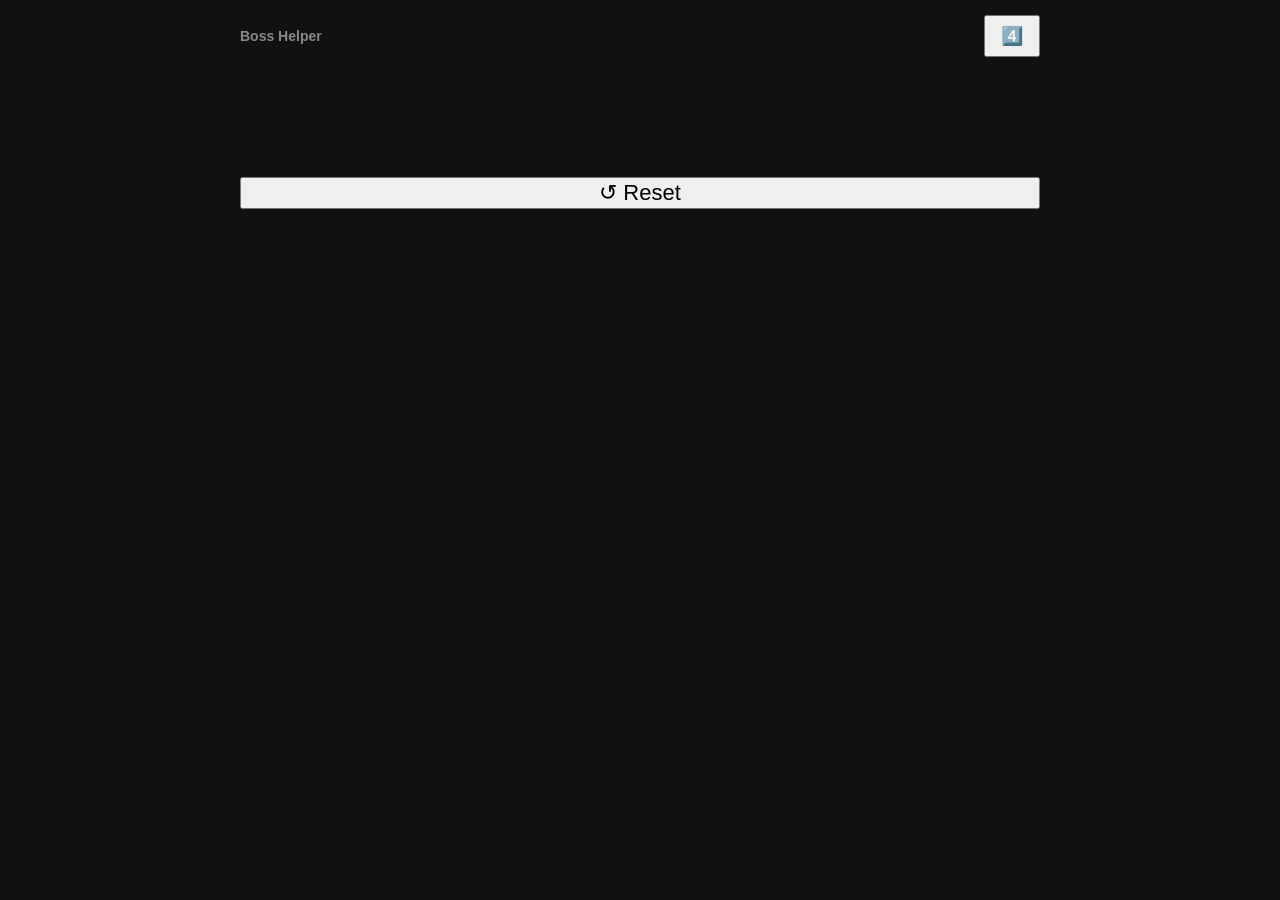
==== index.html @ 30ce4ddc "init" ====
<!DOCTYPE html>
<html lang="fr">

<head>
    <meta charset="UTF-8">
    <meta name="viewport" content="width=device-width, initial-scale=1.0">

    <title>Boss Helper</title>

    <link rel="stylesheet" href="style.css">

    <link rel="manifest" href="manifest.json">

    <meta name="theme-color" content="#111111">

</head>

<script src="app.js"></script>

<script>

if ("serviceWorker" in navigator) {

    navigator.serviceWorker.register("service-worker.js");

}

</script>

<body>

<div class="app">

    <div class="header">

        <h1>Boss Helper</h1>

        <button id="modeButton">
            4️⃣
        </button>

    </div>


    <div id="inputSequence" class="sequence"></div>


    <div id="buttons" class="buttons"></div>


    <button id="reset">
        ↺ Reset
    </button>

</div>

</body>

</html>
---- style.css ----
body{

    margin:0;

    background:#111;

    color:white;

    font-family:Arial,sans-serif;

}

.app{

    max-width:500px;

    margin:auto;

    padding:15px;

}

.header{

    display:flex;

    justify-content:space-between;

    align-items:center;

}

h1{

    font-size:14px;

    opacity:.5;

    margin:0;

}

#modeButton{

    font-size:18px;

    padding:8px 15px;

}

.sequence {

    --icon-size: 70px;
    --gap: 10px;

    height: calc(
        (3 * var(--icon-size))
        + (2 * var(--gap))
        + 50px
    );

    padding-top: 25px;
    padding-bottom: 25px;

    box-sizing: border-box;

    display: flex;
    flex-wrap: wrap;

    gap: var(--gap);

    justify-content: center;

    align-content: flex-start;

    overflow: hidden;

}


.sequence img {

    width: var(--icon-size);
    height: var(--icon-size);

}

.buttons {

    display: grid;

    gap: 15px;

    width: 100%;

}

.buttons.mode4 {

    grid-template-columns: repeat(2, minmax(0, 1fr));

}

.buttons.mode8 {

    grid-template-columns: repeat(4, minmax(0, 1fr));

}

.buttons button {

    width: 100%;
    aspect-ratio: 1 / 1;

    background: #222;

    border: 2px solid #444;

    border-radius: 15px;

    display: flex;

    justify-content: center;

    align-items: center;

    padding: 0;

    aspect-ratio: 1 / 1;
}

/* Mode 4 */

.buttons.mode4 img {

    width: 60%;
    height: 60%;

}

/* Mode 8 */

.buttons.mode8 img {

    width: 55%;
    height: 55%;

}

#reset{

    margin-top:25px;

    width:100%;

    font-size:22px;

}

.sequence.longpress{

    opacity:.4;

}

@media (orientation: landscape) {


    .app {

        max-width: 800px;

    }


    .sequence {

        --icon-size: 55px;
        --gap: 8px;


        height: calc(
            var(--icon-size)
            + 40px
        );


        padding-top: 20px;
        padding-bottom: 20px;

        flex-wrap: nowrap;

    }


    .sequence img {

        width: var(--icon-size);
        height: var(--icon-size);

    }

    .buttons.mode4 {

        grid-template-columns: repeat(4, 1fr);

    }

    .buttons.mode4 img {

    width: 55%;
    height: 55%;

    }

    .buttons.mode8 {

        grid-template-columns: repeat(8, 1fr);

    }


    .buttons {

        gap: 8px;

    }


    .buttons button {

        border-radius: 10px;

    }
 
    .buttons img {

    width: 50px;
    height: 50px;

    }

}
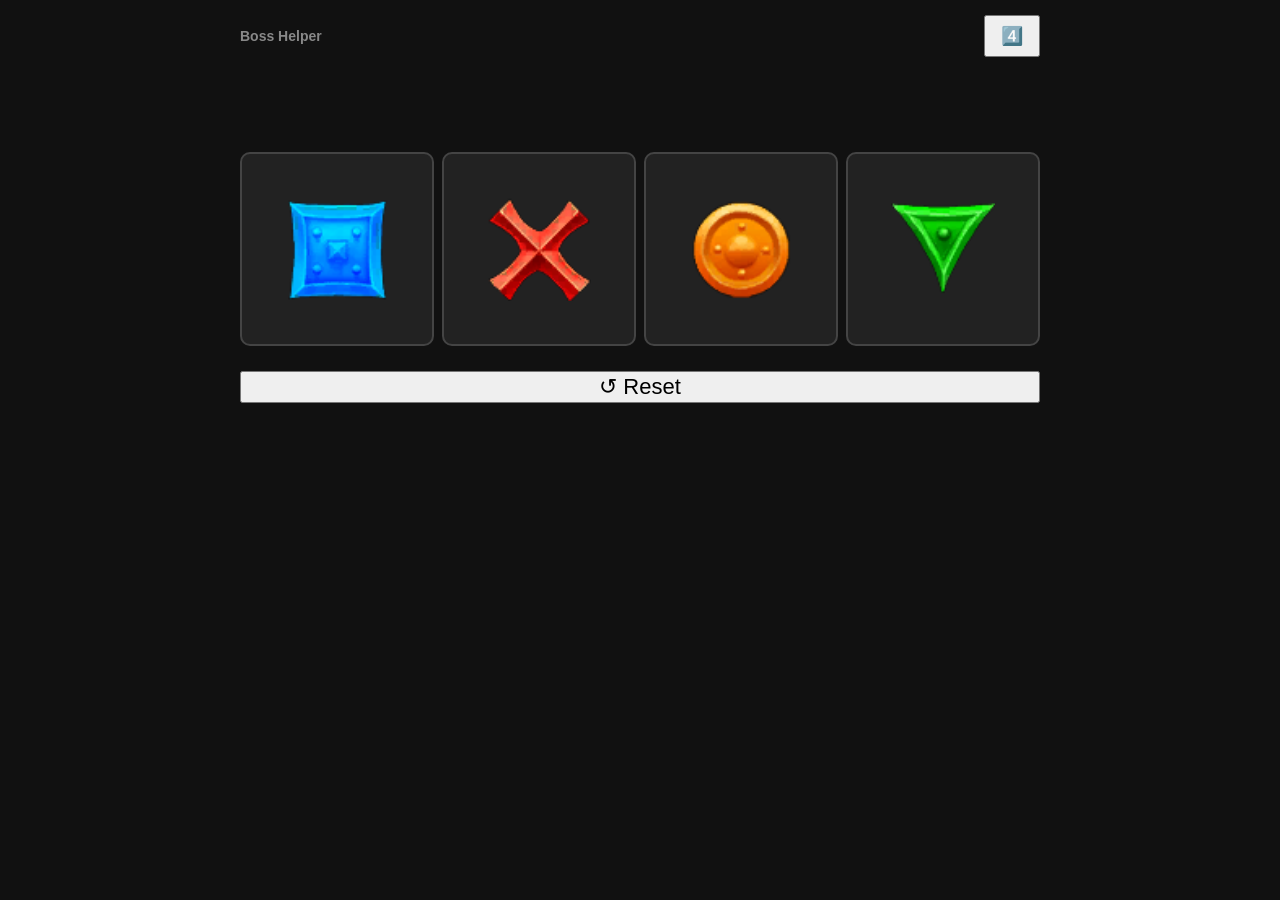
==== commit 87d846fb: "Update index.html" ====
--- a/index.html
+++ b/index.html
@@ -14,18 +14,6 @@
     <meta name="theme-color" content="#111111">
 
 </head>
-
-<script src="app.js"></script>
-
-<script>
-
-if ("serviceWorker" in navigator) {
-
-    navigator.serviceWorker.register("service-worker.js");
-
-}
-
-</script>
 
 <body>
 
@@ -51,9 +39,21 @@
     <button id="reset">
         ↺ Reset
     </button>
-
+    
 </div>
 
+<script src="app.js"></script>
+
+<script>
+
+if ("serviceWorker" in navigator) {
+
+    navigator.serviceWorker.register("service-worker.js");
+
+}
+
+</script>
+    
 </body>
 
-</html>+</html>
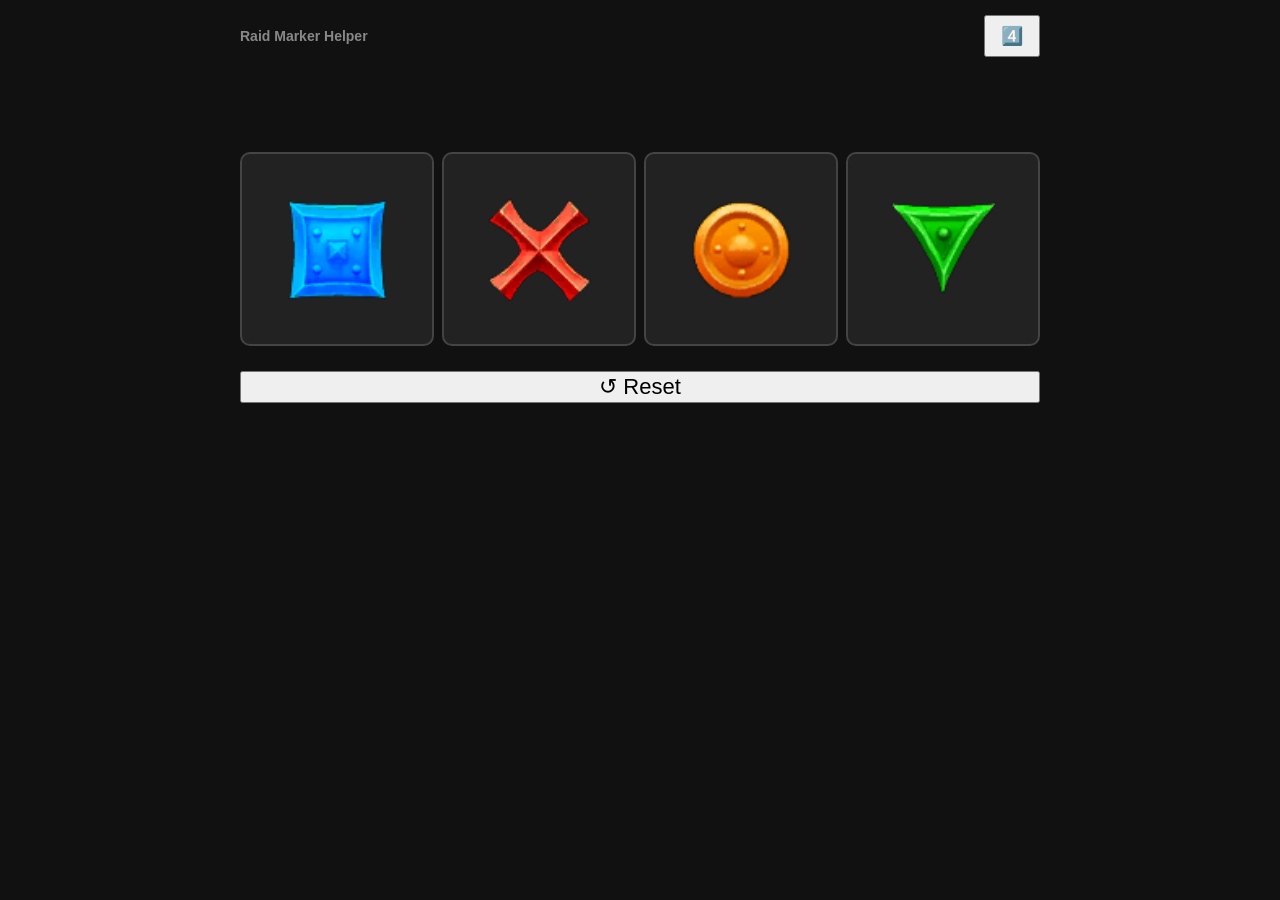
==== commit 44e0078e: "Update index.html" ====
--- a/index.html
+++ b/index.html
@@ -5,7 +5,7 @@
     <meta charset="UTF-8">
     <meta name="viewport" content="width=device-width, initial-scale=1.0">
 
-    <title>Boss Helper</title>
+    <title>Raid Marker Helper</title>
 
     <link rel="stylesheet" href="style.css">
 
@@ -21,7 +21,7 @@
 
     <div class="header">
 
-        <h1>Boss Helper</h1>
+        <h1>Raid Marker Helper</h1>
 
         <button id="modeButton">
             4️⃣
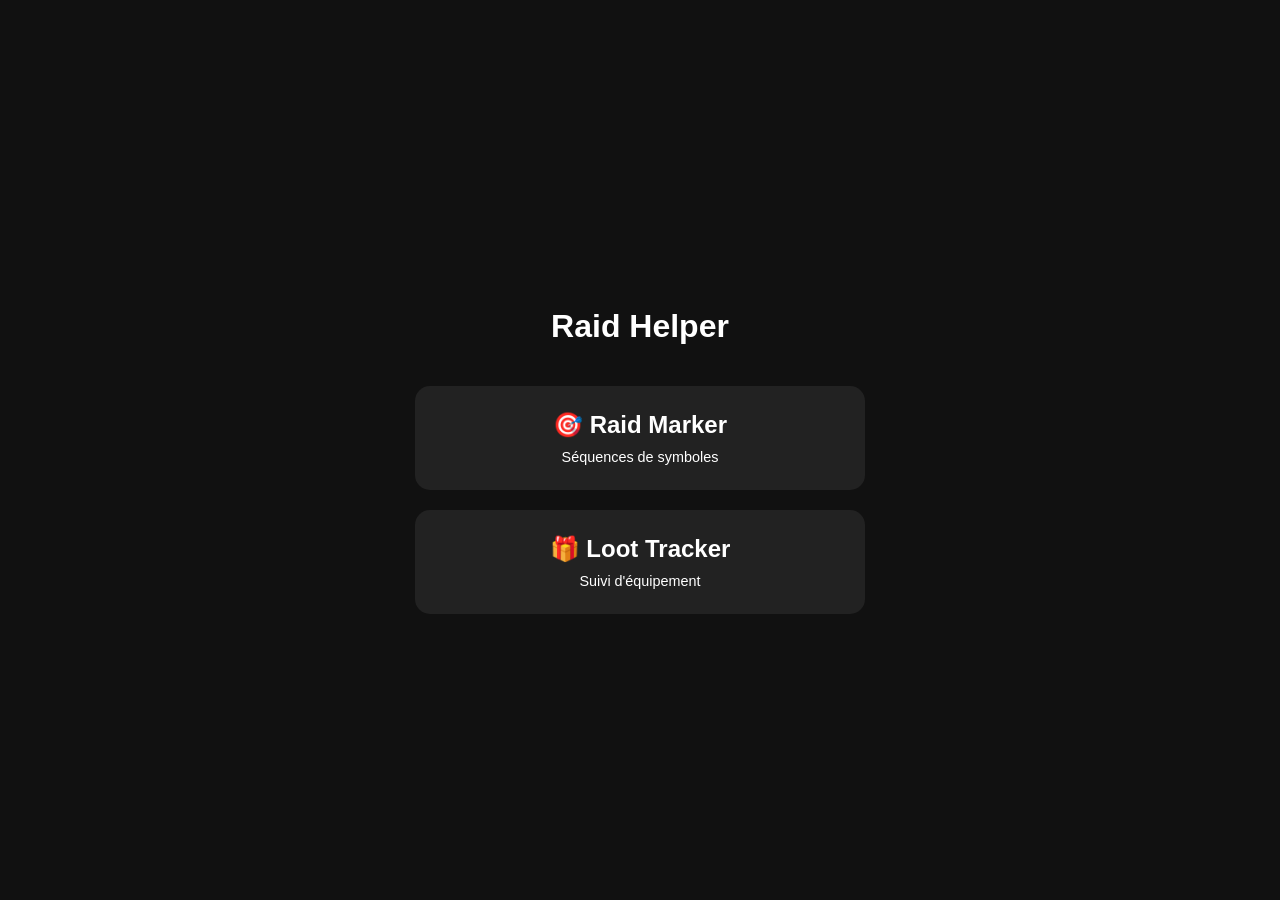
==== commit 72f5bfca: "Changing toward a multi tools app - init for loot-tracker - marker has its own dir now" ====
--- a/index.html
+++ b/index.html
@@ -2,58 +2,53 @@
 <html lang="fr">
 
 <head>
-    <meta charset="UTF-8">
-    <meta name="viewport" content="width=device-width, initial-scale=1.0">
 
-    <title>Raid Marker Helper</title>
+<meta charset="UTF-8">
+<meta name="viewport" content="width=device-width, initial-scale=1.0">
 
-    <link rel="stylesheet" href="style.css">
+<title>Raid Helper</title>
 
-    <link rel="manifest" href="manifest.json">
+<link rel="stylesheet" href="style.css">
 
-    <meta name="theme-color" content="#111111">
+<link rel="manifest" href="manifest.json">
 
 </head>
+
 
 <body>
 
 <div class="app">
 
-    <div class="header">
-
-        <h1>Raid Marker Helper</h1>
-
-        <button id="modeButton">
-            4️⃣
-        </button>
-
-    </div>
+<h1>Raid Helper</h1>
 
 
-    <div id="inputSequence" class="sequence"></div>
+<a class="tool" href="marker/index.html">
+
+    🎯
+    <strong>Raid Marker</strong>
+
+    <span>
+        Séquences de symboles
+    </span>
+
+</a>
 
 
-    <div id="buttons" class="buttons"></div>
+<a class="tool" href="loot-tracker/index.html">
+
+    🎁
+    <strong>Loot Tracker</strong>
+
+    <span>
+        Suivi d'équipement
+    </span>
+
+</a>
 
 
-    <button id="reset">
-        ↺ Reset
-    </button>
-    
 </div>
 
-<script src="app.js"></script>
 
-<script>
-
-if ("serviceWorker" in navigator) {
-
-    navigator.serviceWorker.register("service-worker.js");
-
-}
-
-</script>
-    
 </body>
 
-</html>
+</html>
--- a/style.css
+++ b/style.css
@@ -1,243 +1,56 @@
-body{
+body {
 
     margin:0;
-
     background:#111;
-
     color:white;
 
-    font-family:Arial,sans-serif;
-
-}
-
-.app{
-
-    max-width:500px;
-
-    margin:auto;
-
-    padding:15px;
-
-}
-
-.header{
-
-    display:flex;
-
-    justify-content:space-between;
-
-    align-items:center;
-
-}
-
-h1{
-
-    font-size:14px;
-
-    opacity:.5;
-
-    margin:0;
-
-}
-
-#modeButton{
-
-    font-size:18px;
-
-    padding:8px 15px;
-
-}
-
-.sequence {
-
-    --icon-size: 70px;
-    --gap: 10px;
-
-    height: calc(
-        (3 * var(--icon-size))
-        + (2 * var(--gap))
-        + 50px
-    );
-
-    padding-top: 25px;
-    padding-bottom: 25px;
-
-    box-sizing: border-box;
-
-    display: flex;
-    flex-wrap: wrap;
-
-    gap: var(--gap);
-
-    justify-content: center;
-
-    align-content: flex-start;
-
-    overflow: hidden;
+    font-family:sans-serif;
 
 }
 
 
-.sequence img {
+.app {
 
-    width: var(--icon-size);
-    height: var(--icon-size);
+    height:100vh;
+
+    display:flex;
+    flex-direction:column;
+
+    align-items:center;
+    justify-content:center;
+
+    gap:20px;
 
 }
 
-.buttons {
 
-    display: grid;
+.tool {
 
-    gap: 15px;
+    width:80%;
+    max-width:400px;
 
-    width: 100%;
+    padding:25px;
+
+    border-radius:15px;
+
+    background:#222;
+
+    color:white;
+    text-decoration:none;
+
+    text-align:center;
+
+    font-size:1.5em;
 
 }
 
-.buttons.mode4 {
 
-    grid-template-columns: repeat(2, minmax(0, 1fr));
+.tool span {
 
-}
+    display:block;
 
-.buttons.mode8 {
+    font-size:0.6em;
 
-    grid-template-columns: repeat(4, minmax(0, 1fr));
-
-}
-
-.buttons button {
-
-    width: 100%;
-    aspect-ratio: 1 / 1;
-
-    background: #222;
-
-    border: 2px solid #444;
-
-    border-radius: 15px;
-
-    display: flex;
-
-    justify-content: center;
-
-    align-items: center;
-
-    padding: 0;
-
-    aspect-ratio: 1 / 1;
-}
-
-/* Mode 4 */
-
-.buttons.mode4 img {
-
-    width: 60%;
-    height: 60%;
-
-}
-
-/* Mode 8 */
-
-.buttons.mode8 img {
-
-    width: 55%;
-    height: 55%;
-
-}
-
-#reset{
-
-    margin-top:25px;
-
-    width:100%;
-
-    font-size:22px;
-
-}
-
-.sequence.longpress{
-
-    opacity:.4;
-
-}
-
-@media (orientation: landscape) {
-
-
-    .app {
-
-        max-width: 800px;
-
-    }
-
-
-    .sequence {
-
-        --icon-size: 55px;
-        --gap: 8px;
-
-
-        height: calc(
-            var(--icon-size)
-            + 40px
-        );
-
-
-        padding-top: 20px;
-        padding-bottom: 20px;
-
-        flex-wrap: nowrap;
-
-    }
-
-
-    .sequence img {
-
-        width: var(--icon-size);
-        height: var(--icon-size);
-
-    }
-
-    .buttons.mode4 {
-
-        grid-template-columns: repeat(4, 1fr);
-
-    }
-
-    .buttons.mode4 img {
-
-    width: 55%;
-    height: 55%;
-
-    }
-
-    .buttons.mode8 {
-
-        grid-template-columns: repeat(8, 1fr);
-
-    }
-
-
-    .buttons {
-
-        gap: 8px;
-
-    }
-
-
-    .buttons button {
-
-        border-radius: 10px;
-
-    }
- 
-    .buttons img {
-
-    width: 50px;
-    height: 50px;
-
-    }
+    margin-top:10px;
 
 }
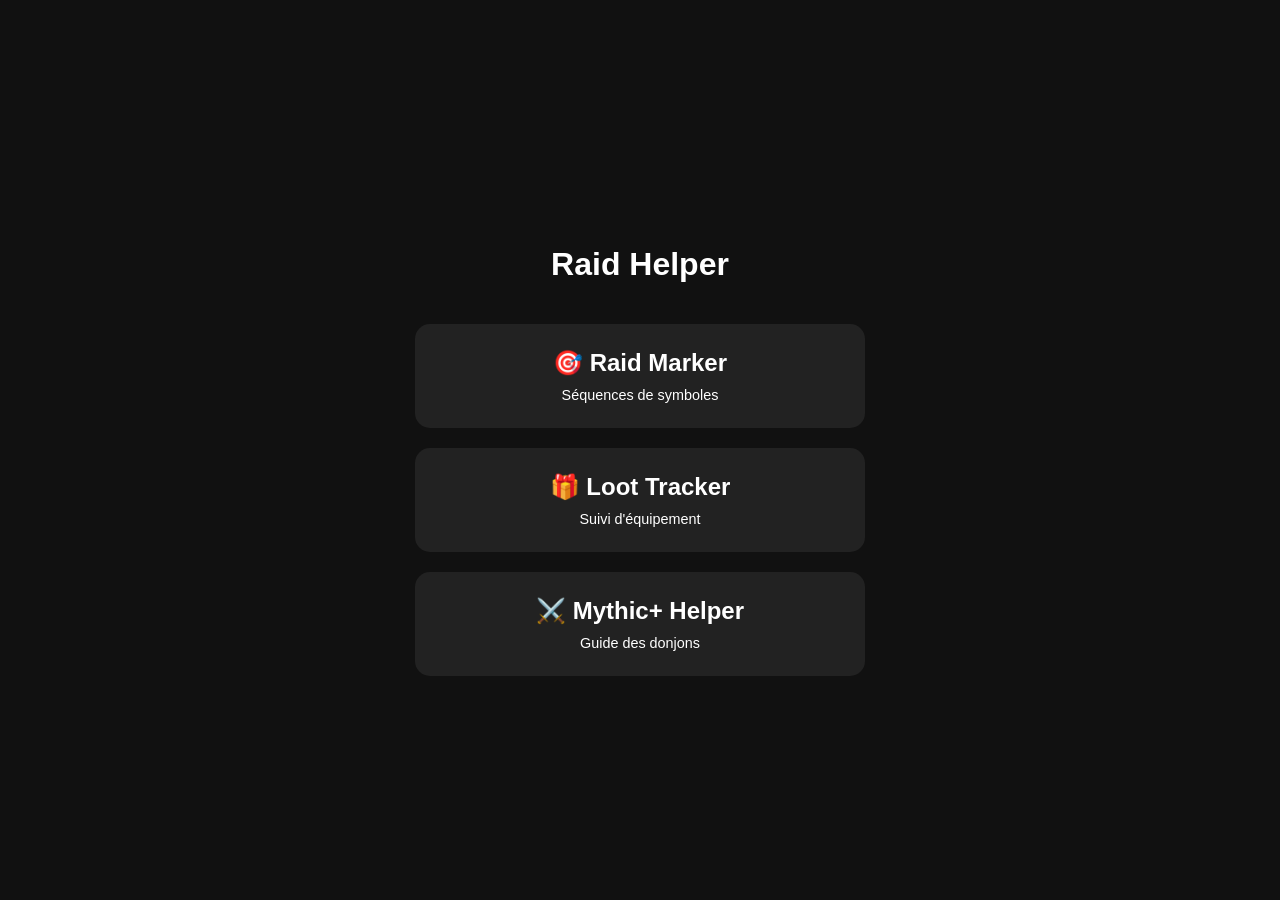
==== commit 50d8be4b: "Update index.html" ====
--- a/index.html
+++ b/index.html
@@ -22,7 +22,7 @@
 <h1>Raid Helper</h1>
 
 
-<a class="tool" href="marker/index.html">
+<a class="tool" href="marker/">
 
     🎯
     <strong>Raid Marker</strong>
@@ -34,7 +34,7 @@
 </a>
 
 
-<a class="tool" href="loot-tracker/index.html">
+<a class="tool" href="loot-tracker/">
 
     🎁
     <strong>Loot Tracker</strong>
@@ -45,10 +45,20 @@
 
 </a>
 
+<a class="tool" href="mythic-plus-helper/">
+
+    ⚔️
+    <strong>Mythic+ Helper</strong>
+
+    <span>
+        Guide des donjons
+    </span>
+
+</a>
 
 </div>
 
 
 </body>
 
-</html>+</html>
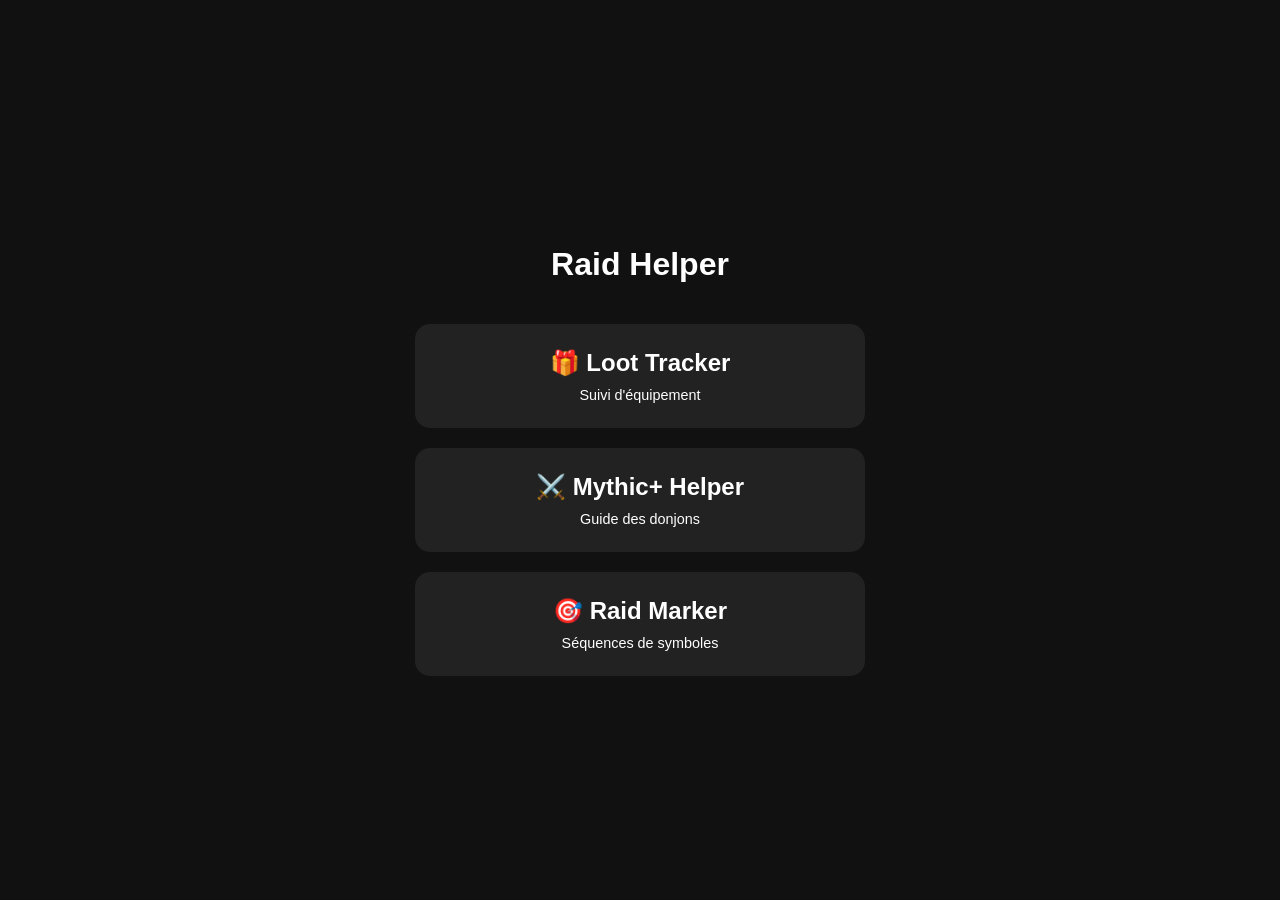
==== commit 240e0cb5: "Update index.html" ====
--- a/index.html
+++ b/index.html
@@ -21,19 +21,6 @@
 
 <h1>Raid Helper</h1>
 
-
-<a class="tool" href="marker/">
-
-    🎯
-    <strong>Raid Marker</strong>
-
-    <span>
-        Séquences de symboles
-    </span>
-
-</a>
-
-
 <a class="tool" href="loot-tracker/">
 
     🎁
@@ -56,6 +43,17 @@
 
 </a>
 
+<a class="tool" href="marker/">
+
+    🎯
+    <strong>Raid Marker</strong>
+
+    <span>
+        Séquences de symboles
+    </span>
+
+</a>
+    
 </div>
 
 
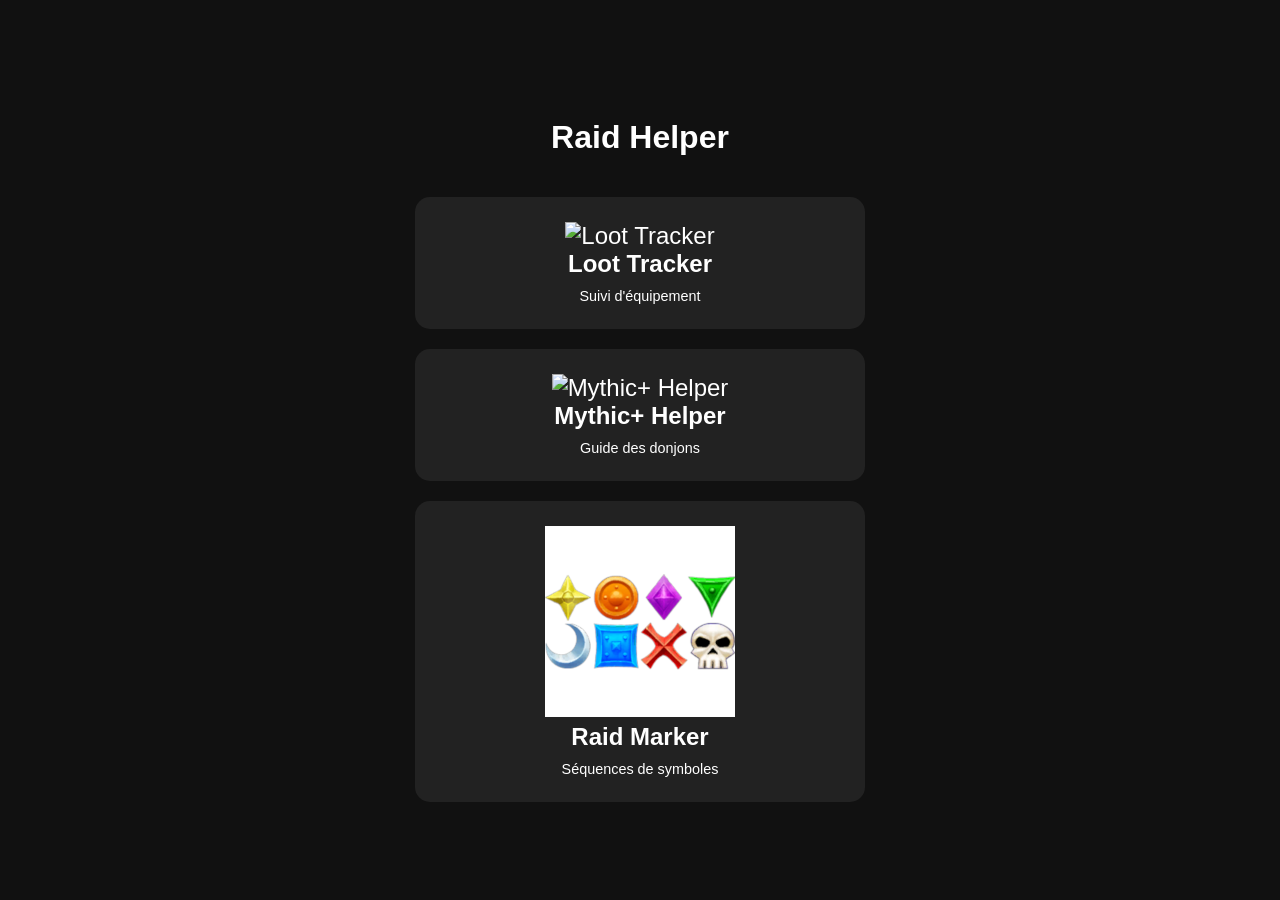
==== commit db2a411b: "Update index.html" ====
--- a/index.html
+++ b/index.html
@@ -23,34 +23,34 @@
 
 <a class="tool" href="loot-tracker/">
 
-    🎁
-    <strong>Loot Tracker</strong>
+    <img src="assets/loot.png" alt="Loot Tracker">
 
-    <span>
-        Suivi d'équipement
-    </span>
+    <div class="tool-text">
+        <strong>Loot Tracker</strong>
+        <span>Suivi d'équipement</span>
+    </div>
 
 </a>
 
 <a class="tool" href="mythic-plus-helper/">
 
-    ⚔️
-    <strong>Mythic+ Helper</strong>
+    <img src="assets/mythic_plus.png" alt="Mythic+ Helper">
 
-    <span>
-        Guide des donjons
-    </span>
+    <div class="tool-text">
+        <strong>Mythic+ Helper</strong>
+        <span>Guide des donjons</span>
+    </div>
 
 </a>
 
 <a class="tool" href="marker/">
 
-    🎯
-    <strong>Raid Marker</strong>
+    <img src="assets/icon-192.png" alt="Raid Marker">
 
-    <span>
-        Séquences de symboles
-    </span>
+    <div class="tool-text">
+        <strong>Raid Marker</strong>
+        <span>Séquences de symboles</span>
+    </div>
 
 </a>
     
